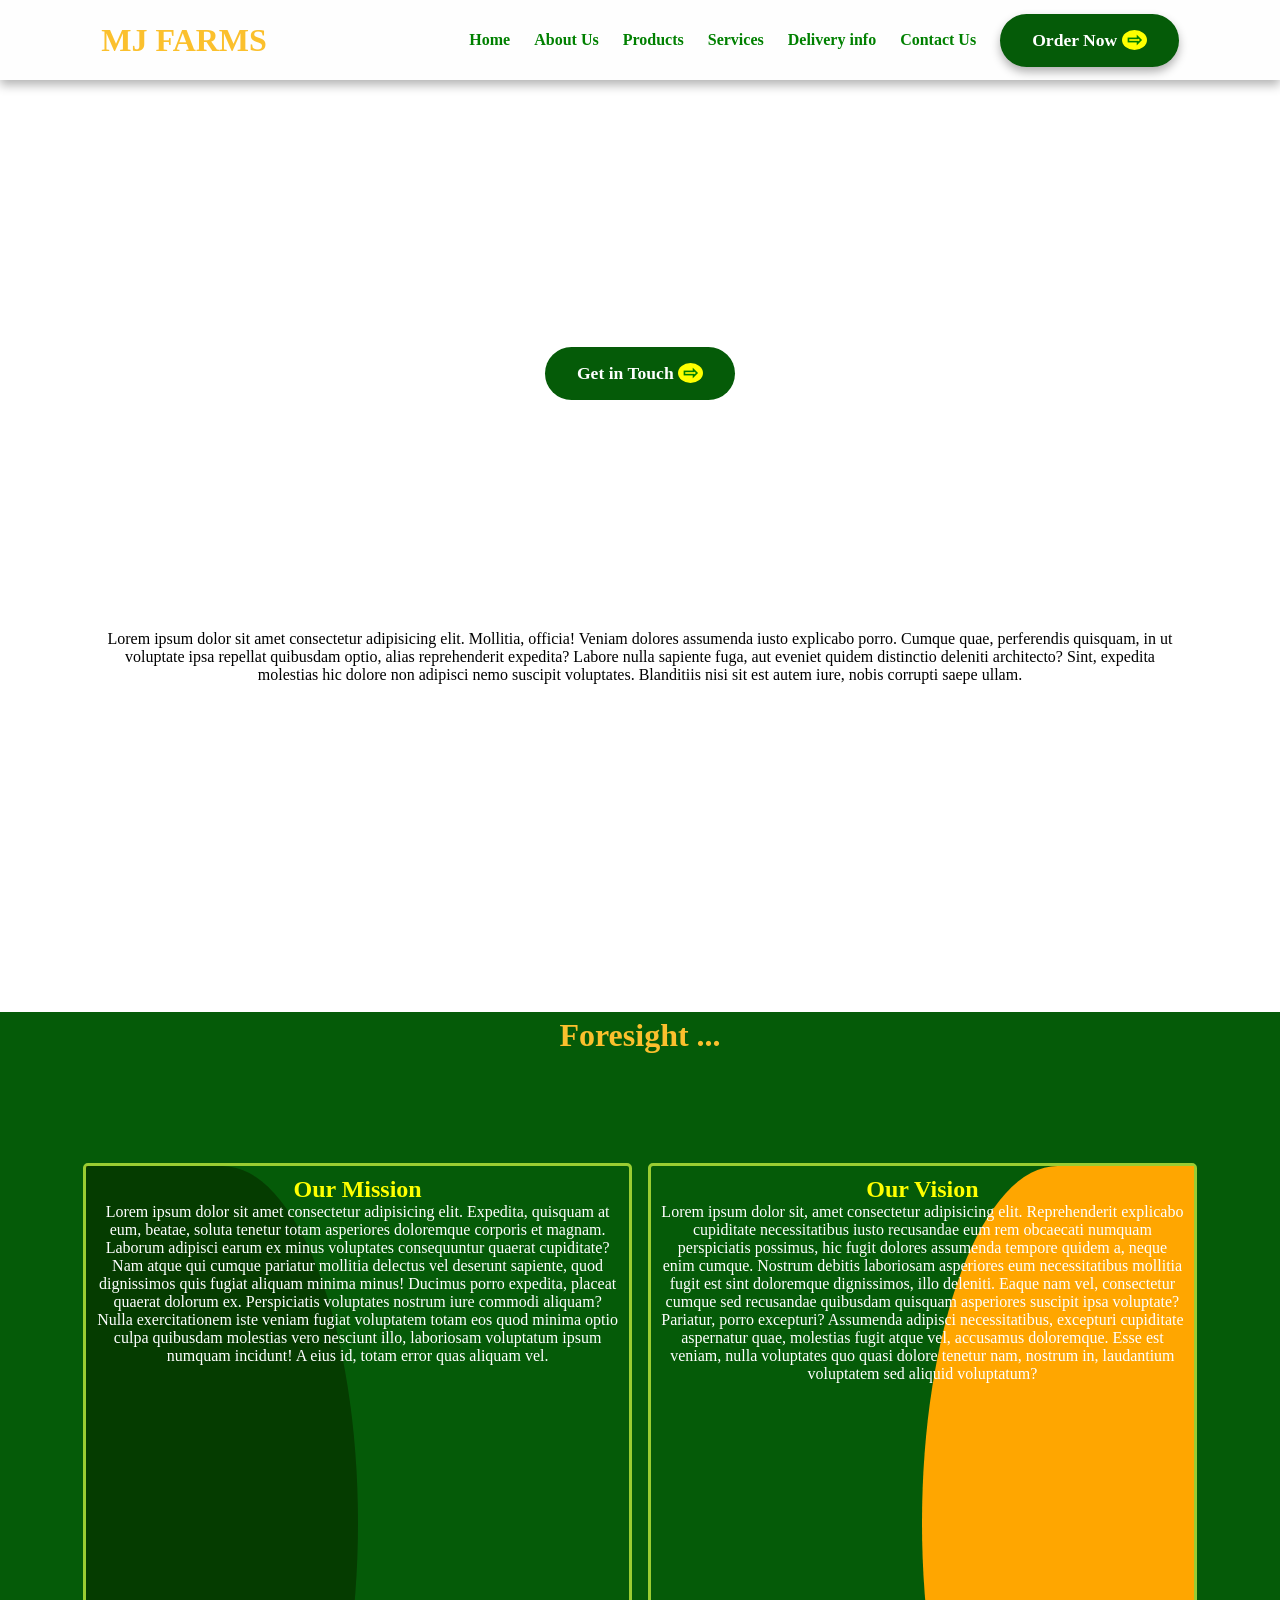
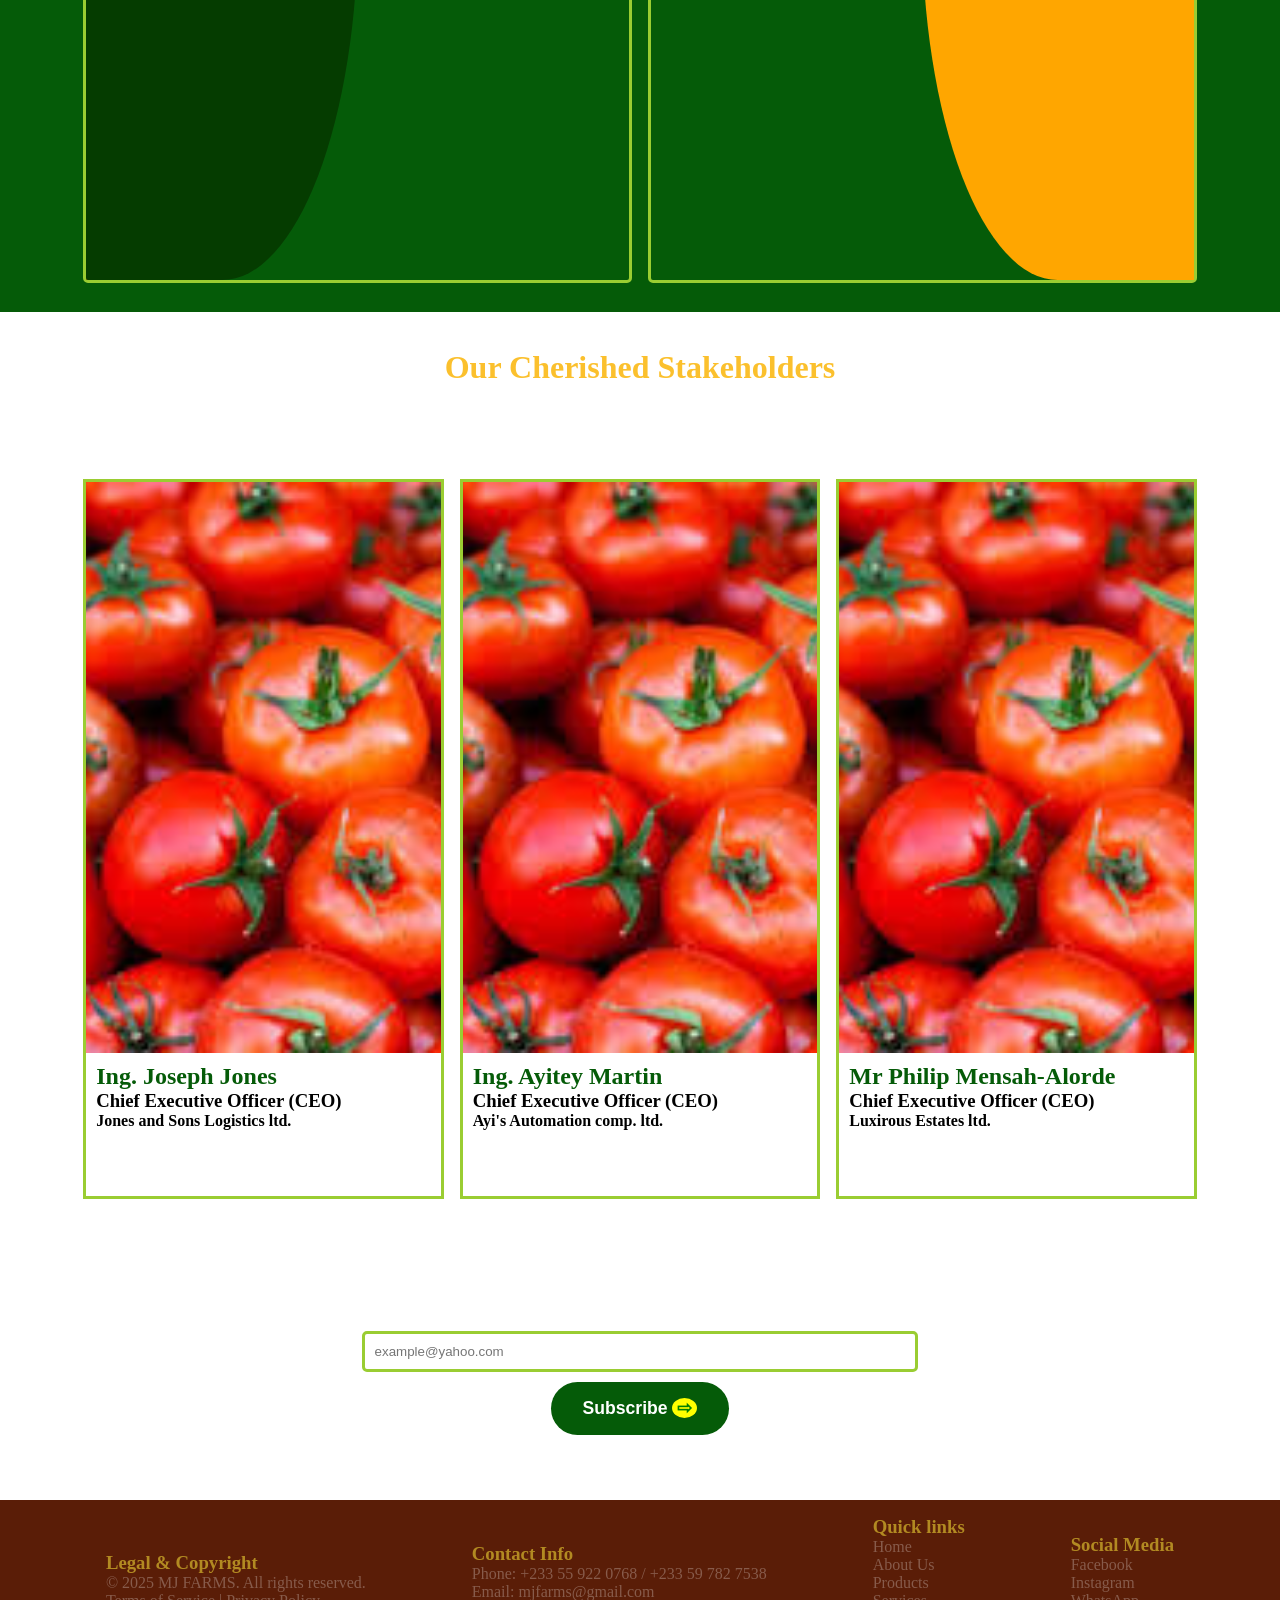
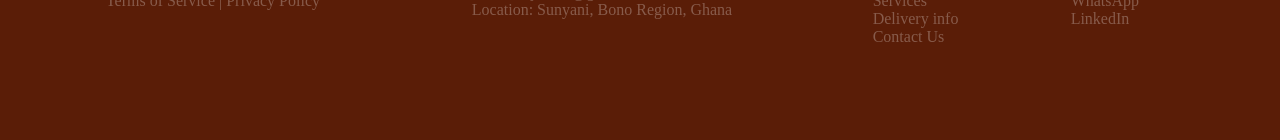
==== farm_goal/mj_farms_about.html @ 1d04de3d "adding farm goal files" ====
<!DOCTYPE html>
<html lang="en">
<head>
    <meta charset="UTF-8">
    <meta name="viewport" content="width=device-width, initial-scale=1.0">
    <title>About MJ FARMS</title>
    <link rel="stylesheet" href="styles.css" />
    <link rel="icon" href="Asserts/farm_goal_logo.png" />
</head>
<body>
    <header role="heading">
      <div class="farm-goal-logo">
        <!-- <img src="Asserts/farm_goal_logo.png"> -->
        <h1>MJ FARMS</h1>
      </div>
      <nav role="navigation">
        <ul>
          <li><a href="index.html">Home</a></li>
          <li><a href="#about_mj_farms">About Us</a></li>
          <li><a href="#">Products</a></li>
          <li><a href="#">Services</a></li>
          <li><a href="#">Delivery info</a></li>
          <li><a href="#">Contact Us</a></li>
          <a href="#" class="orderButton Button">Order Now <span> ⇨ </span></a>
        </ul>
      </nav>
      <button class="openMenubar">
        <img src="Asserts/menu_24dp_E3E3E3_FILL0_wght400_GRAD0_opsz24.svg" />
      </button>
    </header>

    <main role="main" class="main_about">
      <div id="about_mj_farms">
        <div class="about_image_container">
          <h1>About Us</h1>
          <a href="#" class="get_in_touch Button">Get in Touch <span> ⇨ </span></a>
        </div>
        <section class="Introduction_content">
          <p>Lorem ipsum dolor sit amet consectetur adipisicing elit. Mollitia, officia! Veniam dolores assumenda iusto explicabo porro. Cumque quae, perferendis quisquam, in ut voluptate ipsa repellat quibusdam optio, alias reprehenderit expedita?
          Labore nulla sapiente fuga, aut eveniet quidem distinctio deleniti architecto? Sint, expedita molestias hic dolore non adipisci nemo suscipit voluptates. Blanditiis nisi sit est autem iure, nobis corrupti saepe ullam.</p>
        </section>
      </div>
      <div class="about_mission_vision">
        <div class="title">
          <h2>Foresight ...</h2>
        </div>
        <div class="mission_vision">
        <section class="Mission">
          <h2>Our Mission</h2>
          <p>Lorem ipsum dolor sit amet consectetur adipisicing elit. Expedita, quisquam at eum, beatae, soluta tenetur totam asperiores doloremque corporis et magnam. Laborum adipisci earum ex minus voluptates consequuntur quaerat cupiditate?
          Nam atque qui cumque pariatur mollitia delectus vel deserunt sapiente, quod dignissimos quis fugiat aliquam minima minus! Ducimus porro expedita, placeat quaerat dolorum ex. Perspiciatis voluptates nostrum iure commodi aliquam?
          Nulla exercitationem iste veniam fugiat voluptatem totam eos quod minima optio culpa quibusdam molestias vero nesciunt illo, laboriosam voluptatum ipsum numquam incidunt! A eius id, totam error quas aliquam vel.</p>
        </section>
        <section class="Vision">
          <h2>Our Vision</h2>
          <p>Lorem ipsum dolor sit, amet consectetur adipisicing elit. Reprehenderit explicabo cupiditate necessitatibus iusto recusandae eum rem obcaecati numquam perspiciatis possimus, hic fugit dolores assumenda tempore quidem a, neque enim cumque.
          Nostrum debitis laboriosam asperiores eum necessitatibus mollitia fugit est sint doloremque dignissimos, illo deleniti. Eaque nam vel, consectetur cumque sed recusandae quibusdam quisquam asperiores suscipit ipsa voluptate? Pariatur, porro excepturi?
          Assumenda adipisci necessitatibus, excepturi cupiditate aspernatur quae, molestias fugit atque vel, accusamus doloremque. Esse est veniam, nulla voluptates quo quasi dolore tenetur nam, nostrum in, laudantium voluptatem sed aliquid voluptatum?</p>
        </section>
      </div>
      </div>
      <div class="stake_holders">
        <div class="title">
        <h2>Our Cherished Stakeholders</h2>
        </div>
        <div class="stake_holders_card">
          <section>
          <div class="stake_holder_image"></div>
          <div class="stake_holder_title">
            <h2>Ing. Joseph Jones</h2>
            <h3>Chief Executive Officer (CEO)</h3>
            <h4>Jones and Sons Logistics ltd.</h4>
          </div>
        </section>
        <section>
          <div class="stake_holder_image"></div>
          <div class="stake_holder_title">
            <h2>Ing. Ayitey Martin</h2>
            <h3>Chief Executive Officer (CEO)</h3>
            <h4>Ayi's Automation comp. ltd.</h4>
          </div>
        </section>
        <section>
          <div class="stake_holder_image"></div>
          <div class="stake_holder_title">
            <h2>Mr Philip Mensah-Alorde</h2>
            <h3>Chief Executive Officer (CEO)</h3>
            <h4>Luxirous Estates ltd.</h4>
          </div>
        </section>
        </div>
      </div>
      <div class="news_letter">
        <h2>Subscribe to our news letter for latest update.</h2>
        <form>
          <label for="Email">Email</label>
          <input type="text" id="Email" name="Email" maxlength="30" placeholder="example@yahoo.com">
        </form>
        <button type="button" class="Button">Subscribe <span> ⇨ </span></button>
      </div>
    </main>
    <footer>
      <div class="footer_content">
        <div class="legal-copyright">
          <h3>Legal & Copyright</h3>
          <ul>
            <li>&COPY; 2025 MJ FARMS. All rights reserved.</li>
            <li><a href="#">Terms of Service | Privacy Policy</a></li>
          </ul>
        </div>

        <div class="contact_info">
          <h3>Contact Info</h3>
          <ul>
            <li>Phone: +233 55 922 0768 / +233 59 782 7538</li>
            <li>Email: mjfarms@gmail.com</li>
            <li>Location: Sunyani, Bono Region, Ghana</li>
          </ul>
        </div>

        <div class="quick_links">
          <h3>Quick links</h3>
          <ul>
            <li><a href="index.html">Home</a></li>
            <li><a href="#about_mj_farms">About Us</a></li>
            <li><a href="#">Products</a></li>
            <li><a href="#">Services</a></li>
            <li><a href="#">Delivery info</a></li>
            <li><a href="#">Contact Us</a></li>
          </ul>
        </div>

        <div class="social_media_handles">
          <h3>Social Media</h3>
          <ul>
            <li><a href="#" target="_blank"">Facebook</a></li>
            <li><a href="#" target="_blank">Instagram</a></li>
            <li><a href="#" target="_blank">WhatsApp</a></li>
            <li><a href="#" target="_blank">LinkedIn</a></li>
          </ul>
        </div>
      </div>
    </footer>
</body>
</html>
---- farm_goal/styles.css ----
:root {
    --bodyColor: #fff;
    --bodytextColor: #333333;
    --anchorColor: green;
    --headerbackgroundColor: #fefefe;
    --primarybuttonColor: #055b08;
    --buttonTextColor: #fff;
    --buttonPadding: 1rem 2rem;
    --borderColor: yellowgreen;
    --primaryShadow: 0 5px 10px rgba(0, 0, 0, 0.3);
    --primaryBorderRadius: 5px;
    --boxpadding: 10px;
    --highlightsColor: #FBC02D;
    --footertitleColor: #ffeb3b88;
    --footer_anchor_list_Color: #ffffff46;
}


* {
    border: 0;
    margin: 0;
    box-sizing: border-box;
    padding: 0;
}

body {
    width: 100%;
    height: 100vh;
    font-family: 'poppins';
    background-color: var(--bodyColor);

}

/* *********************************** HEADER SECTION ****************************** */


header {
    width: 100%;
    height: 5rem;
    display: flex;
    align-items: center;
    justify-content: space-around;
    box-shadow: 0 5px 10px rgba(0, 0, 0, 0.3);
    /* border-bottom: solid 1px #000; */
    box-sizing: border-box;
    position: fixed;
    z-index: 100;
    background-color: var(--headerbackgroundColor);
}


.farm-goal-logo h1 {
    font-family: cursive;
    color: #FBC02D;
}

header nav ul {
    display: flex;
    align-items: center;
    gap: 1.5rem;
    height: 5rem;
}

nav ul li {
    list-style-type: none;
}


nav ul li a {
    text-decoration: none;
    color: var(--anchorColor);
    font-weight: bold;
    position: relative;
    outline: none;
}

nav ul li a::before {
    content: '';
    background-color: orange;
    position: absolute;
    bottom: 0;
    width: 0;
    height: 3px;
    transition-duration: 0.4s;
}

nav ul li a:hover::before {
    width: 100%;

}


nav ul .orderButton {
    text-decoration: none;
    color: var(--buttonTextColor);
    padding: var(--buttonPadding);
    border-radius: 50px;
    background-color: var(--primarybuttonColor);
    font-weight: bold;
    font-size: 1.1rem;
    box-shadow: var(--primaryShadow);
    outline: none;
}


nav ul .orderButton:hover {
    opacity: 0.7;
    cursor: pointer;
}


header .openMenubar {
    padding: 5px;
    border-radius: 10px;
    cursor: pointer;
    display: none;
}



/* ************************************* MAIN SECTION ****************************** */

main {
    display: flex;
    flex-direction: column;
    align-items: center;
    justify-content: space-around;
    gap: 2rem;
}



/* *********************************** HOME SECTION ************************** */


#home {
    width: 100%;
    height: 100vh;
    margin-top: 5rem;
    color: var(--bodyColor);
    display: flex;
    flex-direction: column;
    align-items: center;
    justify-content: center;
    gap: 2rem;
    background-image: linear-gradient(#00000075), url(Asserts/home_background.jpg);
    background-repeat: no-repeat;
    background-size: cover;
    background-position: center;
    background-attachment: fixed;
}


.home_title {
    text-align: center;
}

.home_title h2 {
    font-size: 2.5rem;
    /* color: var(--bodytextColor); */
    transition-duration: 0.4s ease-in-out;
}


.home_buttons {
    margin-top: 3rem;
}

.home_buttons .orderButton {
    text-decoration: none;
    color: var(--buttonTextColor);
    padding: var(--buttonPadding);
    border-radius: 50px;
    background-color: var(--primarybuttonColor);
    font-weight: bold;
    font-size: 1.1rem;
    outline: none;
}


.home_buttons .orderButton:hover {
    opacity: 0.7;
    cursor: pointer;
}


.home_buttons .productviewButton {
    text-decoration: none;
    color: var(--buttonTextColor);
    padding: var(--buttonPadding);
    border-radius: 50px;
    background-color: var(--primarybuttonColor);
    font-weight: bold;
    font-size: 1.1rem;
    margin-left: 2rem;
    outline: none;
}


.home_buttons .productviewButton:hover {
    opacity: 0.7;
    cursor: pointer;
}

.Button span {
    width: 20%;
    color: green;
    border-radius: 50%;
    padding: 0 5px;
    background-color: yellow;
}


/* ***************************************** SUB HOME SECTION ************************** */

.sub_home {
    width: 87%;
    height: auto;
    display: flex;
    flex-direction: column;
    align-items: center;
    justify-content: center;
    gap: 2rem;
}

.sub_home_title {
    text-align: center;
}


.sub_home_title h2 {
    font-size: 2rem;
    color: var(--highlightsColor);
}

.sub_home_content {
    display: flex;
    flex-direction: column;
    gap: 2rem;
}

.sub_home_introductory p {
    text-align: center;
}


.what-we-offer h2 {
    margin: 0 0 1rem 1rem;
}


.what-we-offer .categories {
    display: flex;
    justify-content: center;
    gap: 2rem;
}

.categories section {
    border: solid var(--borderColor);
    width: 16rem;
    height: 20rem;
    text-align: center;
    /* background-color: rgba(0, 128, 0, 0.792); */
    /* color: var(--bodyColor); */
    display: flex;
    flex-direction: column;
    gap: 1rem;
    padding: 2rem .5rem;
    border-radius: var(--primaryBorderRadius);
    transition-duration: 0.4s;
}


.categories section:hover {
    transform: translateY(5px);
    box-shadow: var(--primaryShadow);
    cursor: pointer;
}

.categories section h3 {
    color: orange;
}

.products_timeline {
    width: 100%;
    height: 6rem;
    display: flex;
}

.products_timeline img {
    width: 14.3%;
    transition: 0.3s ease;
}


.products_timeline img:hover {
    transform: scale(0.95);
    /* cursor: pointer; */
}



/* ************************************ ORDER PROCEDURE ******************* */


.ordering_procedure {
    width: 87%;
    height: 100vh;
    /* border: solid black;/ */
    text-align: center;
}

.ordering_procedure h2 {
    margin-top: 2rem;
}


.procedure_container {
    width: 100%;
    height: inherit;
    display: flex;
    gap: 2rem;
    align-items: center;
    justify-content: center;
}


.ordering_procedure_content {
    width: 40%;
    height: 30rem;
    /* border: solid black; */
    padding: var(--boxpadding);
    text-align: center;
}

.ordering_procedure_content section {
    margin-top: 2rem;
}

.procedure-box span {
    color: orange;
}

.procedure-box {
    padding: var(--boxpadding);
    border: solid var(--borderColor);
    margin-bottom: 1rem;
    border-radius: var(--primaryBorderRadius);
    text-align: center;
    transition-duration: 0.4s;
}

.procedure-box:hover {
    transform: translateX(5px);
    box-shadow: var(--primaryShadow);
    cursor: pointer;
}

.weekly_list a {
    color: var(--anchorColor);
    transition-duration: 0.4s;
}

.weekly_list a:hover {
    color: orange;
}


.ordering_procedure_summary {
    width: 60%;
    height: 30rem;
    /* border: solid black; */
    background-image: url(Asserts/procedure_summary-background.jpg);
    background-repeat: no-repeat;
    background-position: center;
    background-size: cover;
    border-radius: var(--primaryBorderRadius);
}



/* *********************************** TESTIMONIALS ********************** */

.testimonials {
    width: 87%;
    height: 100vh;
    /* border: solid red; */
    display: flex;
    flex-direction: column;
    align-items: center;
}

.image_preview {
    width: 100%;
    height: 30%;
    background-image: linear-gradient(#0000005c), url(Asserts/image_preview_background.jpg);
    background-repeat: no-repeat;
    background-position: center;
    background-size: cover;
    background-attachment: fixed;
    text-align: center;
}

.image_preview h2 {
    font-size: 2rem;
    color: var(--bodyColor);
    margin-top: 2rem;
}

.reviews {
    width: 100%;
    height: 70%;
    display: flex;
    /* border: solid blue; */
}


.customer_testimonials {
    width: 60%;
    height: 100%;
    padding: var(--boxpadding);
    /* border: solid black; */
}

.customer_testimonials h2 {
    text-align: center;
    color: green;
}

.teatimnials_container {
    margin-top: 1rem;
    display: flex;
    flex-direction: column;
    gap: 5px;
}


.teatimnials_container section {
    border: solid var(--borderColor);
    padding: var(--boxpadding);
    border-radius: var(--primaryBorderRadius);
    transition-duration: 0.4s;
}


.teatimnials_container section:hover {
    transform: translateX(5px);
    box-shadow: var(--primaryShadow);
    cursor: pointer;
}

.teatimnials_container h3 {
    color: orange;
}


.experince_share {
    width: 40%;
    height: 100%;
    /* border: solid black; */
    padding: var(--boxpadding);
    display: flex;
    flex-direction: column;
    align-items: center;
    /* background-color: rgba(0, 128, 0, 0.802); */
}

.experince_share h2 {
    color: green;
}

.experince_share form {
    width: 100%;
    height: 60%;
    display: flex;
    flex-direction: column;
    gap: 5px;
    margin-top: 2rem;
}


.experince_share input {
    width: 100%;
    height: 15%;
    padding: 5px;
    border: solid var(--borderColor);
    outline: none;
    border-radius: var(--primaryBorderRadius);
}


.experince_share textarea {
    width: 100%;
    height: 40%;
    border: solid var(--borderColor);
    outline: none;
    resize: none;
    border-radius: var(--primaryBorderRadius);
    padding: 5px;
}

.experince_share label {
    font-weight: bold;
}


.experince_share .productviewButton {
    text-decoration: none;
    color: var(--buttonTextColor);
    padding: var(--buttonPadding);
    border-radius: 50px;
    background-color: var(--primarybuttonColor);
    font-weight: bold;
    font-size: 1.1rem;
    margin-top: 1rem;
    outline: none;
}


.experince_share .productviewButton:hover {
    opacity: 0.7;
    cursor: pointer;
}




/* ******************* MJ FARMS ABOUT SECTION ****************** */
/* 
.main_about {
    width: 100%;
    height: auto;
    
} */

#about_mj_farms {
    width: 100%;
    height: 100vh;
    margin-top: 5rem;
    display: flex;
    flex-direction: column;
    align-items: center;
}


.about_image_container {
    width: 100%;
    height: 60%;
    display: flex;
    flex-direction: column;
    align-items: center;
    justify-content: center;
    background-image: linear-gradient(#0000003e), url(Asserts/procedure_summary-background.jpg);
    background-position: center;
    background-repeat: no-repeat;
    background-size: cover;
    background-attachment: fixed;
}

.about_image_container h1 {
    color: var(--bodyColor);
    font-size: 2.5rem;
}

.about_image_container .get_in_touch {
    text-decoration: none;
    color: var(--buttonTextColor);
    padding: var(--buttonPadding);
    border-radius: 50px;
    background-color: var(--primarybuttonColor);
    font-weight: bold;
    font-size: 1.1rem;
}


.about_image_container .get_in_touch:hover {
    opacity: 0.7;
    cursor: pointer;
}


.Introduction_content {
    width: 87%;
    height: 40%;
    text-align: center;
    padding: var(--boxpadding);
}


.about_mission_vision {
    width: 100%;
    height: 100vh;
    display: flex;
    flex-direction: column;
    gap: 1rem;
    align-items: center;
    text-align: center;
    background-color: var(--primarybuttonColor);
}

.mission_vision {
    width: 87%;
    height: 80%;
    display: flex;
    gap: 1rem;
    align-items: center;
    text-align: center;
}


.Mission,
.Vision {
    width: 50%;
    height: 100%;
    border: solid var(--borderColor);
    padding: var(--boxpadding);
    border-radius: var(--primaryBorderRadius);
    position: relative;
}

.mission_vision p, h2 {
    position: relative;
    z-index: 1;
}

.Mission::before {
    content: '';
    width: 50%;
    height: 100%;
    background-color: rgb(255, 166, 0);
    position: absolute;
    top: 0;
    left: 0;
    border-radius: 0 50% 50% 0;
    inset: 0;
    z-index: 0;
    mix-blend-mode: multiply;
}


.Vision::after {
    content: '';
    width: 50%;
    height: 100%;
    background-color: rgb(255, 166, 0);
    position: absolute;
    top: 0;
    right: 0;
    border-radius: 50% 0 0 50%;
}

.mission_vision h2 {
    color: yellow;
}


.mission_vision p {
    color: var(--bodyColor);
}


.stake_holders {
    width: 87%;
    height: 100vh;
    display: flex;
    flex-direction: column;
    /* gap: 2rem; */
    align-items: center;
}


.title {
    width: 100%;
    height: 15%;
    text-align: center;
    padding: 5px 0;
}


.title h2 {
    color: var(--highlightsColor);
    font-size: 2rem;
}


.stake_holders_card {
    width: 100%;
    height: 80%;
    display: flex;
    align-items: center;
    justify-content: center;
    gap: 1rem;
}

.stake_holders_card section {
    width: 35%;
    height: 100%;
    border: solid var(--borderColor);
}


.stake_holder_image {
    width: 100%;
    height: 80%;
    padding: var(--boxpadding);
    background-image: url(Asserts/tomatoes.jpg);
    background-position: center;
    background-repeat: no-repeat;
    background-size: cover;
}


.stake_holder_title {
    width: 100%;
    height: 20%;
    padding: var(--boxpadding);
    align-items: center;
}

.stake_holder_title h2 {
    color: var(--primarybuttonColor);
}


.news_letter {
    width: 87%;
    height: 12rem;
    display: flex;
    flex-direction: column;
    align-items: center;
    gap: 10px;
    background-image: linear-gradient(#00000034), url(Asserts/news_letter_background.jpg);
    background-position: center;
    background-repeat: no-repeat;
    background-size: cover;
    background-attachment: fixed;
    border-radius: var(--primaryBorderRadius);
    margin-bottom: 2rem;
}

.news_letter h2 {
    color: var(--bodyColor);
}


.news_letter form {
    width: 50%;
}


.news_letter label {
    color: var(--bodyColor);
    font-weight: bold;
}

.news_letter input {
    width: 100%;
    padding: var(--boxpadding);
    border: solid var(--borderColor);
    border-radius: var(--primaryBorderRadius);
    outline: none;
}

.news_letter button {
    text-decoration: none;
    color: var(--buttonTextColor);
    padding: var(--buttonPadding);
    border-radius: 50px;
    background-color: var(--primarybuttonColor);
    font-weight: bold;
    font-size: 1.1rem;
    outline: none;
}


.news_letter button:hover {
    opacity: 0.7;
    cursor: pointer;
}



/* ************************ PRODUCTS SECTION **************************** */


#products_mj_farms {
    width: 100%;
    height: 100vh;
    display: flex;
    flex-direction: column;
    align-items: center;
}

.products_image_container {
    width: 100%;
    height: 70%;
    display: flex;
    flex-direction: column;
    align-items: center;
    justify-content: center;
    background-image: linear-gradient(#00000054), url(Asserts/vegetables.webp);
    background-position: center;
    background-repeat: no-repeat;
    background-size: cover;
    background-attachment: fixed;
}


.products_image_container h1 {
    color: var(--bodyColor);
    font-size: 2.5rem;
}

.products_image_container .products_Button {
    text-decoration: none;
    color: var(--buttonTextColor);
    padding: var(--buttonPadding);
    border-radius: 50px;
    background-color: var(--primarybuttonColor);
    font-weight: bold;
    font-size: 1.1rem;
    outline: none;
}


.products_image_container .products_Button:hover {
    opacity: 0.7;
    cursor: pointer;
}


.products_introduction {
    width: 87%;
    height: 30%;
    text-align: center;
    padding: var(--boxpadding);
}



/* ******************************* FOOTER SECTION ***************************** */

footer {
    background-color: #5a1d07;
    width: 100%;
    height: 15rem;
    padding: 1rem 0;
}


footer li {
    list-style-type: none;
    color: var(--footer_anchor_list_Color);
}


footer a {
    text-decoration: none;
    color: var(--footer_anchor_list_Color);
    outline: none;
}

footer a:hover {
    color: var(--bodyColor);
}

.footer_content {
    display: flex;
    align-items: center;
    justify-content: space-evenly;
}


.footer_content h3 {
    color: var(--footertitleColor);
}
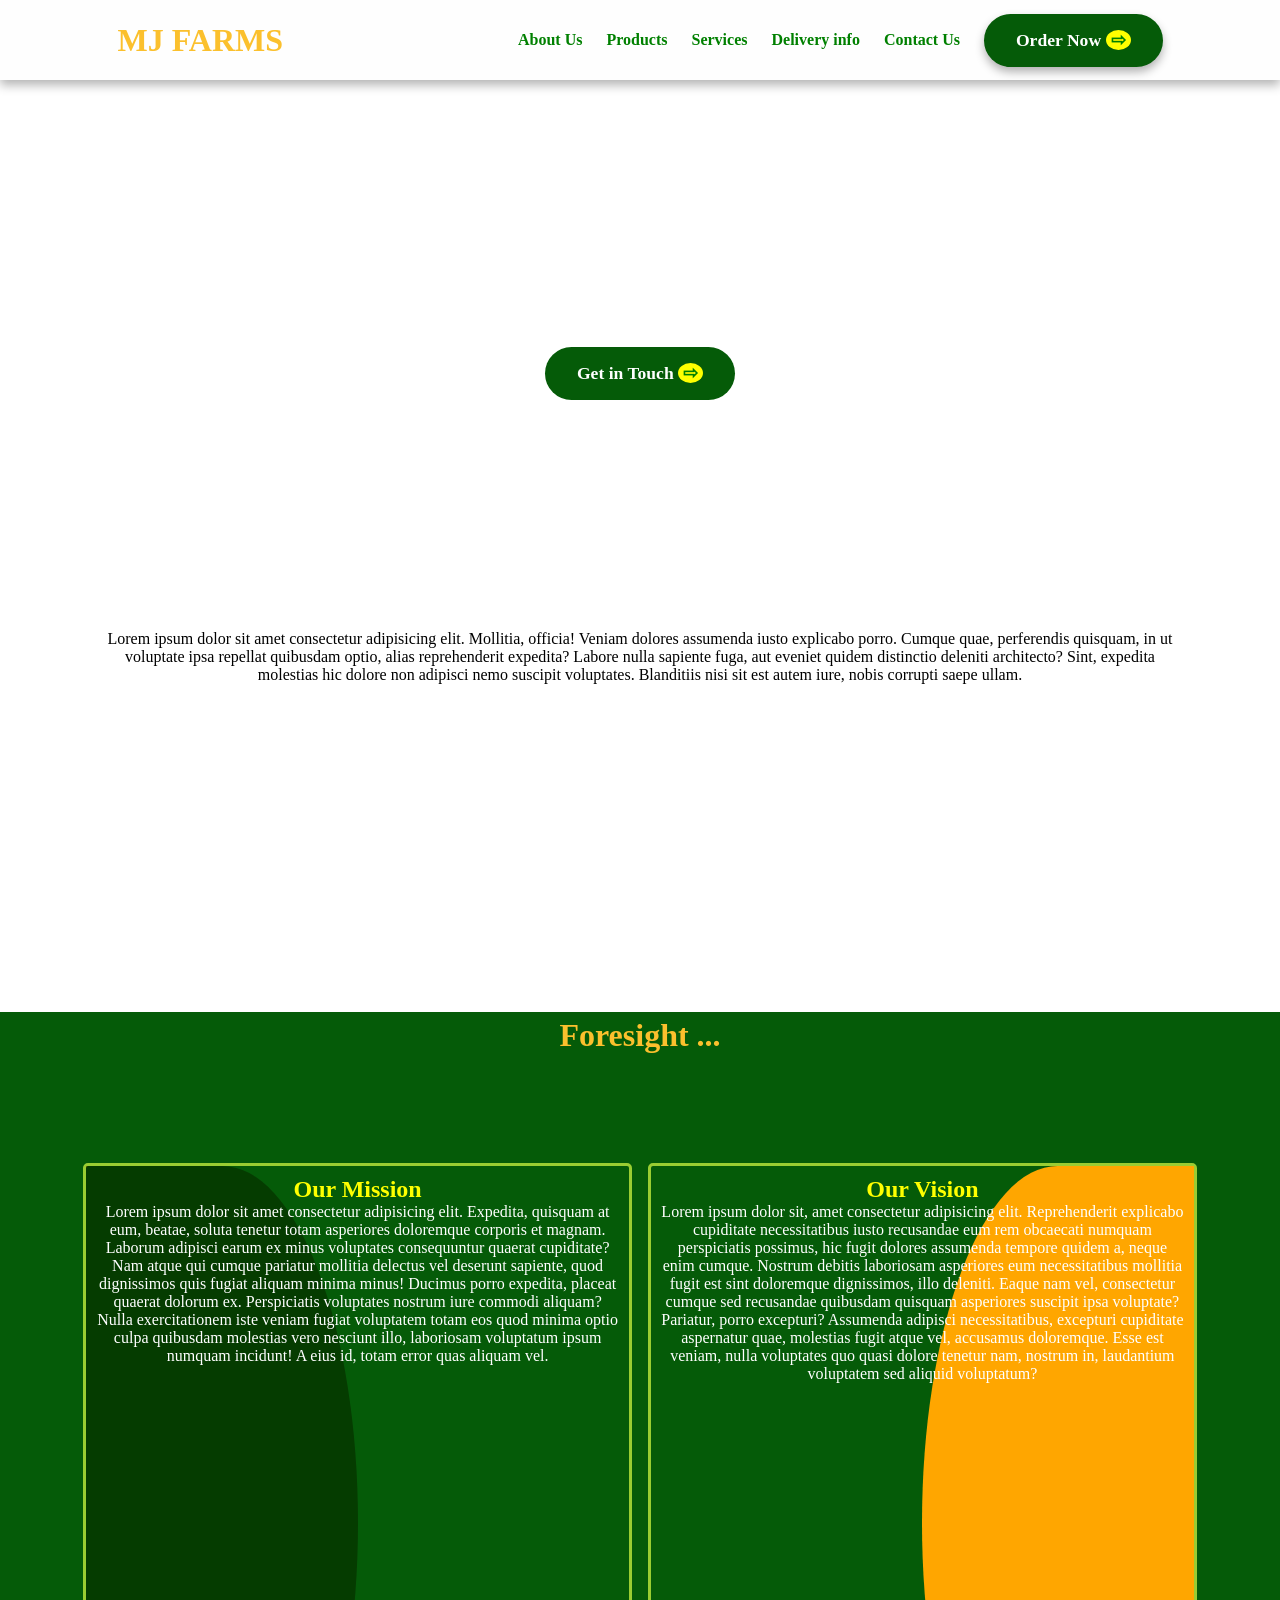
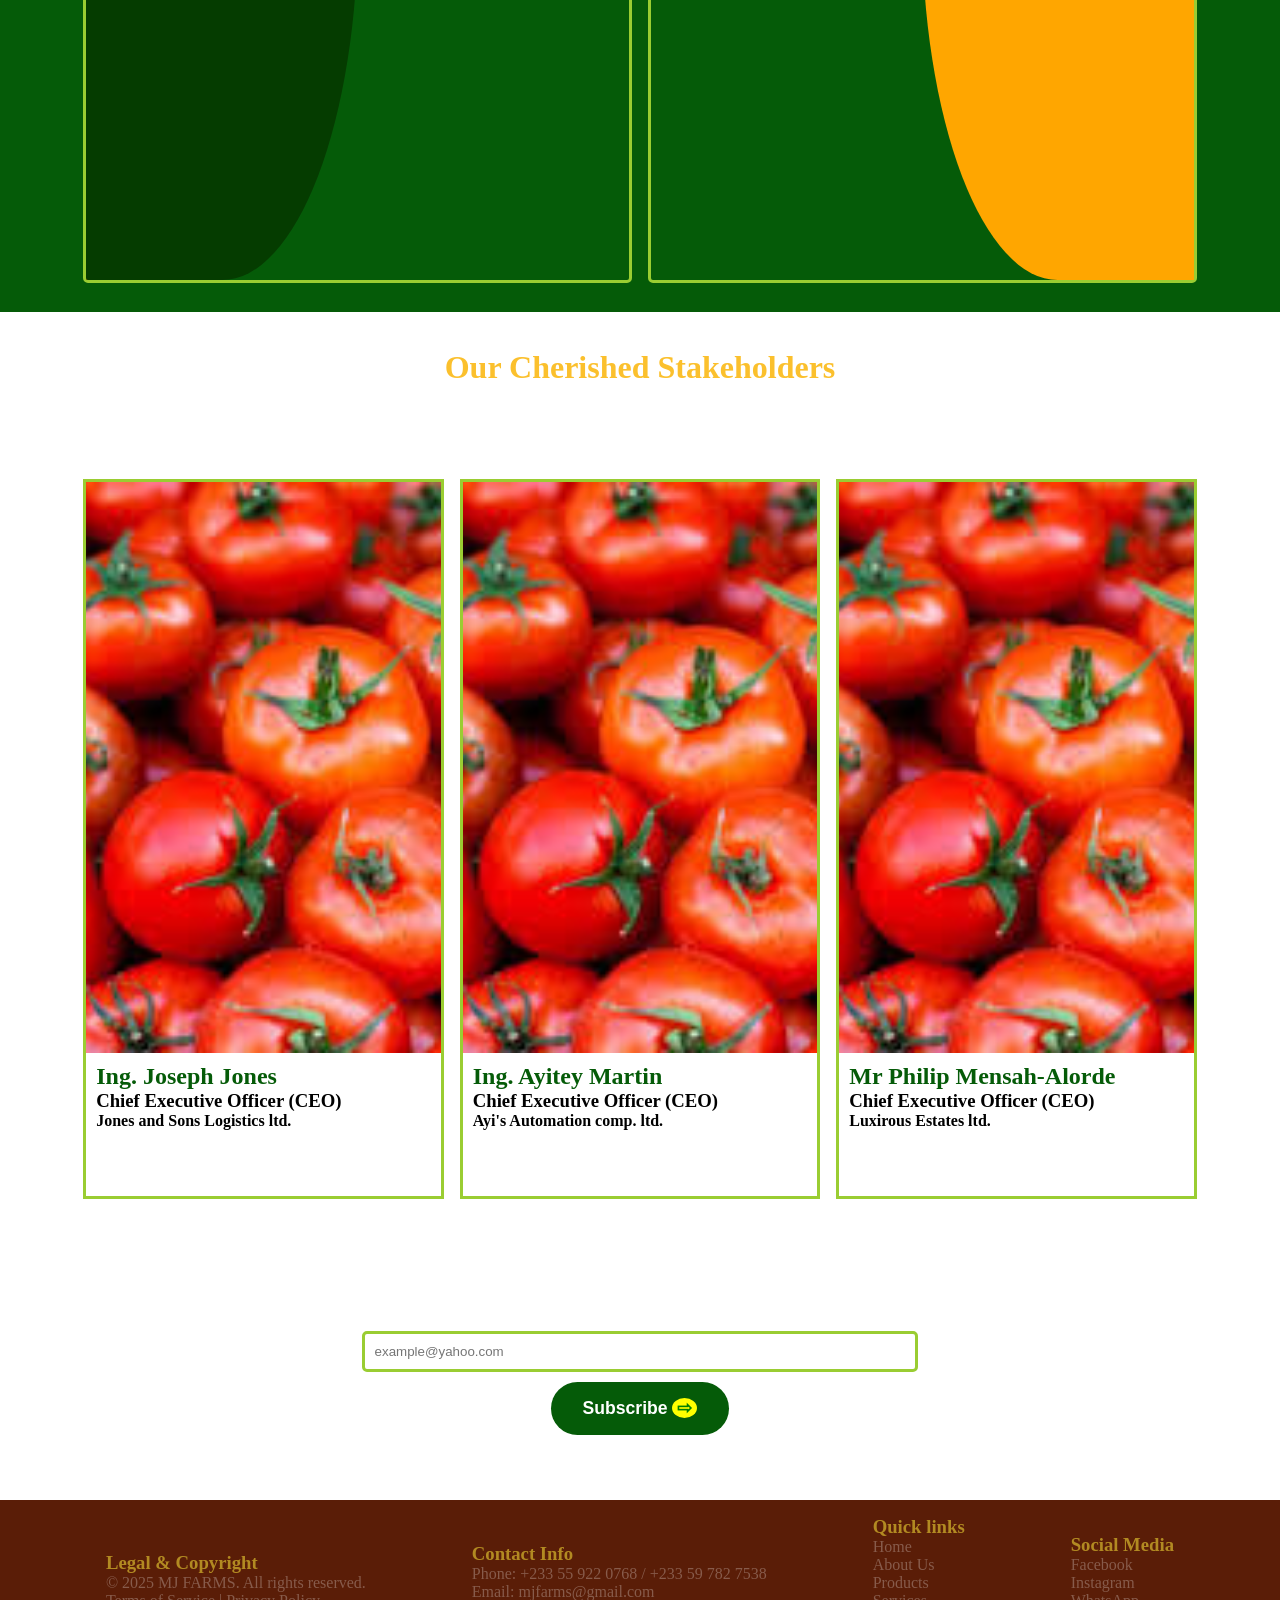
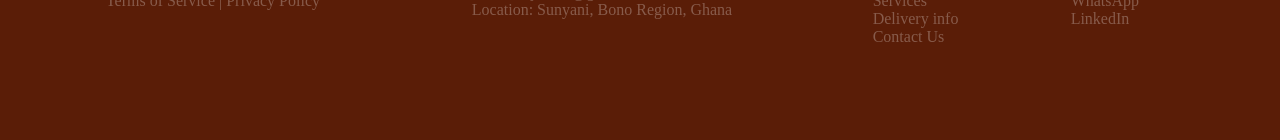
==== commit dfc6012a: "updated testimonial carousel" ====
--- a/farm_goal/mj_farms_about.html
+++ b/farm_goal/mj_farms_about.html
@@ -15,8 +15,8 @@
       </div>
       <nav role="navigation">
         <ul>
-          <li><a href="index.html">Home</a></li>
-          <li><a href="#about_mj_farms">About Us</a></li>
+          <!-- <li><a href="index.html">Home</a></li> -->
+          <li><a href="#home">About Us</a></li>
           <li><a href="#">Products</a></li>
           <li><a href="#">Services</a></li>
           <li><a href="#">Delivery info</a></li>
--- a/farm_goal/styles.css
+++ b/farm_goal/styles.css
@@ -41,7 +41,6 @@
     align-items: center;
     justify-content: space-around;
     box-shadow: 0 5px 10px rgba(0, 0, 0, 0.3);
-    /* border-bottom: solid 1px #000; */
     box-sizing: border-box;
     position: fixed;
     z-index: 100;
@@ -267,21 +266,16 @@
     gap: 1rem;
     padding: 2rem .5rem;
     border-radius: var(--primaryBorderRadius);
-    transition-duration: 0.4s;
-}
-
-
-.categories section:hover {
-    transform: translateY(5px);
     box-shadow: var(--primaryShadow);
-    cursor: pointer;
-}
+}
+
+
 
 .categories section h3 {
     color: orange;
 }
 
-.products_timeline {
+/* .products_timeline {
     width: 100%;
     height: 6rem;
     display: flex;
@@ -295,8 +289,8 @@
 
 .products_timeline img:hover {
     transform: scale(0.95);
-    /* cursor: pointer; */
-}
+    cursor: pointer;
+} */
 
 
 
@@ -347,14 +341,9 @@
     margin-bottom: 1rem;
     border-radius: var(--primaryBorderRadius);
     text-align: center;
-    transition-duration: 0.4s;
-}
-
-.procedure-box:hover {
-    transform: translateX(5px);
     box-shadow: var(--primaryShadow);
-    cursor: pointer;
-}
+}
+
 
 .weekly_list a {
     color: var(--anchorColor);
@@ -369,7 +358,6 @@
 .ordering_procedure_summary {
     width: 60%;
     height: 30rem;
-    /* border: solid black; */
     background-image: url(Asserts/procedure_summary-background.jpg);
     background-repeat: no-repeat;
     background-position: center;
@@ -411,15 +399,16 @@
     width: 100%;
     height: 70%;
     display: flex;
-    /* border: solid blue; */
+    flex-direction: column;
+    align-items: center;
+    justify-content: center;
+    gap: 2rem;
 }
 
 
 .customer_testimonials {
-    width: 60%;
+    width: 100%;
     height: 100%;
-    padding: var(--boxpadding);
-    /* border: solid black; */
 }
 
 .customer_testimonials h2 {
@@ -427,42 +416,108 @@
     color: green;
 }
 
-.teatimnials_container {
-    margin-top: 1rem;
-    display: flex;
-    flex-direction: column;
-    gap: 5px;
-}
-
-
-.teatimnials_container section {
+.testimonials_container {
+    width: max-content;
+    height: 100%;
+    display: flex;
+    gap: 1rem;
+    animation: scroll 20s linear infinite;
+}
+
+.testimonials_carousel {
+    overflow: hidden;
+    width: 100%;
+    height: 80%;
+    margin-top: 2rem;
+    position: relative;
+}
+
+
+.testimonials_carousel::before {
+    content: "";
+    position: absolute;
+    top: 0;
+    left: 0;
+    height: 100%;
+    width: 20%;
+    z-index: 2;
+    background: linear-gradient(to right, rgb(249, 249, 249, 1), rgba(249, 249, 249, 0));
+}
+.testimonials_carousel::after {
+    content: "";
+    position: absolute;
+    top: 0;
+    right: 0;
+    height: 100%;
+    width: 20%;
+    z-index: 2;
+    background: linear-gradient(to right, rgba(249, 249, 249, 0), rgba(249,249,249,1));
+}
+
+.testimonials_container h3 {
+    color: orange;
+}
+
+
+.testimonials_container section {
     border: solid var(--borderColor);
-    padding: var(--boxpadding);
     border-radius: var(--primaryBorderRadius);
-    transition-duration: 0.4s;
-}
-
-
-.teatimnials_container section:hover {
-    transform: translateX(5px);
+    display: flex;
+    flex-direction: column;
+    align-items: center;
+    justify-content: center;
+    width: 20rem;
+    height: 100%;
     box-shadow: var(--primaryShadow);
-    cursor: pointer;
-}
-
-.teatimnials_container h3 {
-    color: orange;
-}
-
-
+    padding: 5px;
+}
+
+.testimonials_container section .image {
+    width: 100%;
+    height: 40%;
+    display: flex;
+    flex-direction: column;
+    align-items: center;
+    justify-content: center;
+}
+
+
+.testimonials_container section .image>img {
+    width: 10rem;
+    height: 10rem;
+    border-radius: 50%;
+}
+
+.testimonials_container section .content {
+    width: 100%;
+    height: 60%;
+    text-align: center;
+}
+
+
+@keyframes scroll {
+    from {
+        transform: translateX(0);
+    }
+
+    to {
+        transform: translateX(-50%);
+    }
+}
+
+
+
+
+/* 
 .experince_share {
     width: 40%;
     height: 100%;
-    /* border: solid black; */
+    border: solid black;
     padding: var(--boxpadding);
     display: flex;
     flex-direction: column;
     align-items: center;
-    /* background-color: rgba(0, 128, 0, 0.802); */
+    background-color: rgba(0, 128, 0, 0.802);
 }
 
 .experince_share h2 {
@@ -520,7 +575,7 @@
 .experince_share .productviewButton:hover {
     opacity: 0.7;
     cursor: pointer;
-}
+} */
 
 
 
@@ -618,7 +673,8 @@
     position: relative;
 }
 
-.mission_vision p, h2 {
+.mission_vision p,
+h2 {
     position: relative;
     z-index: 1;
 }
